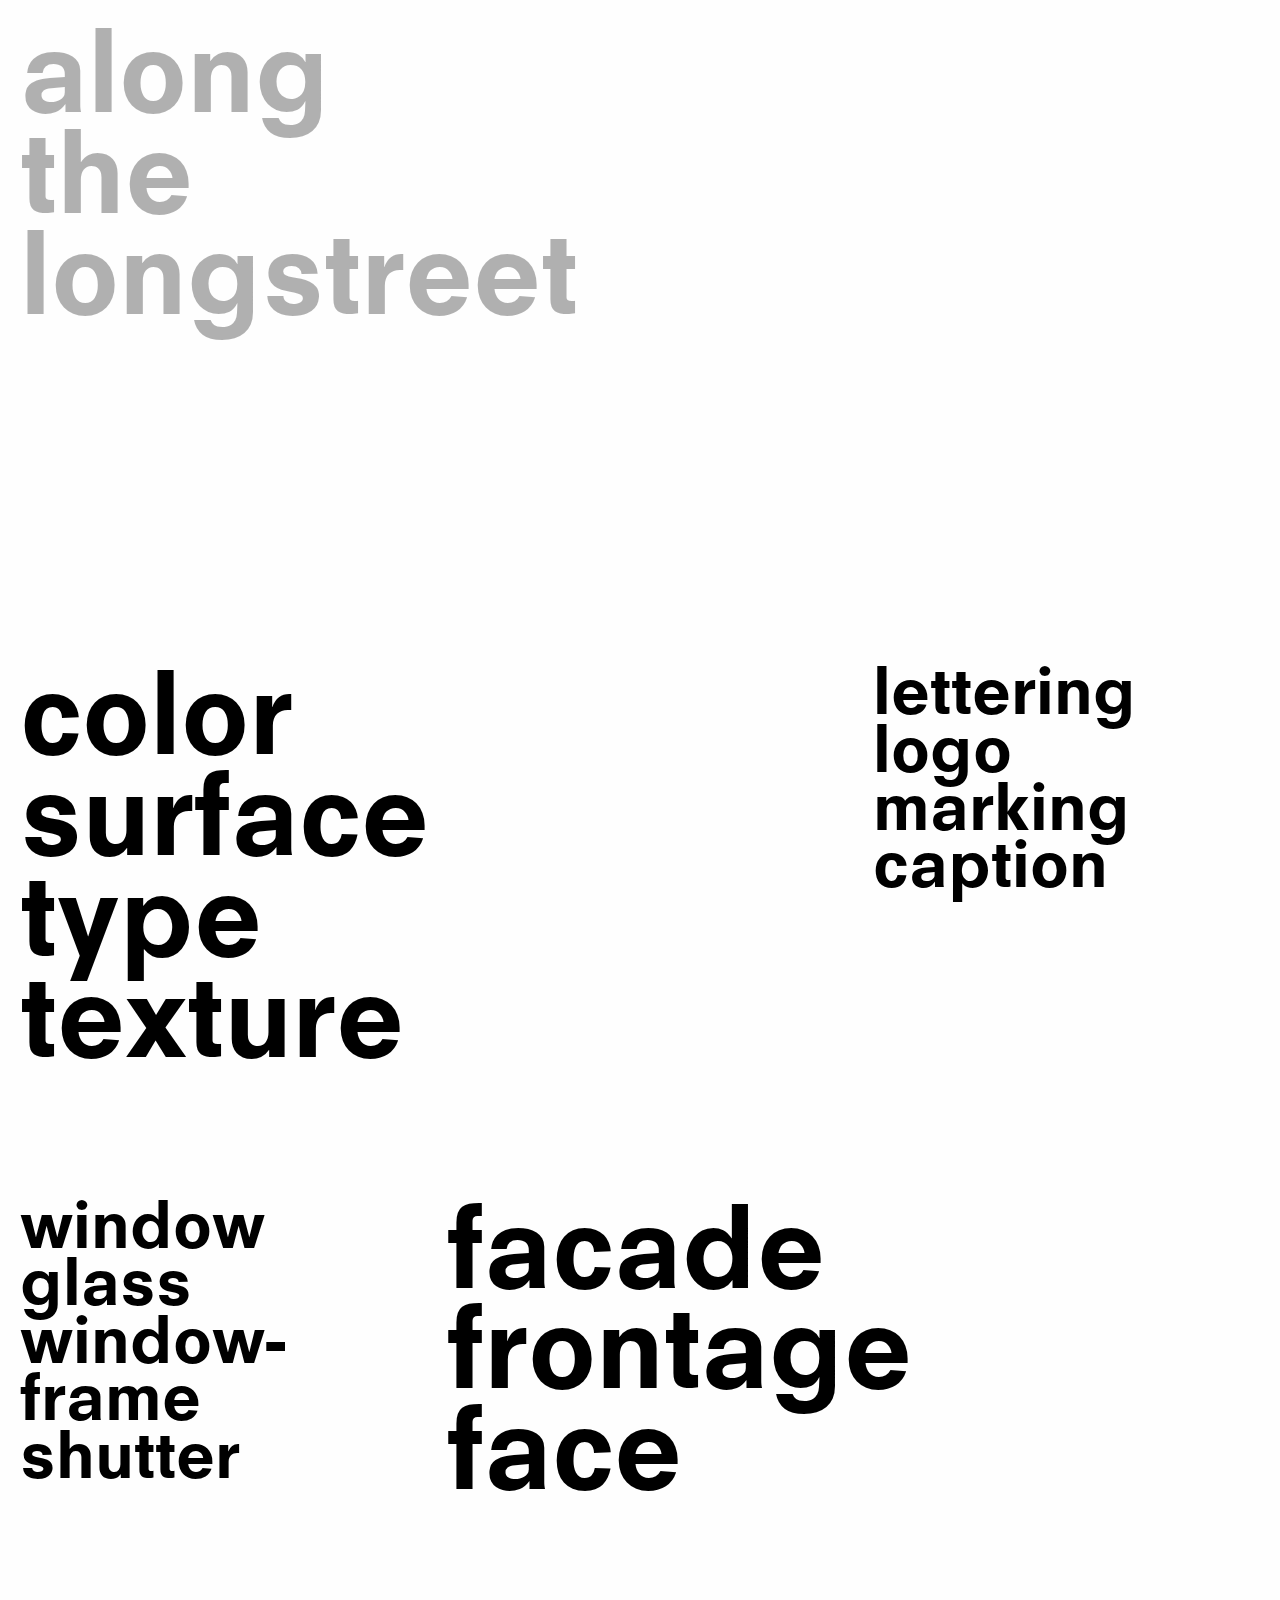
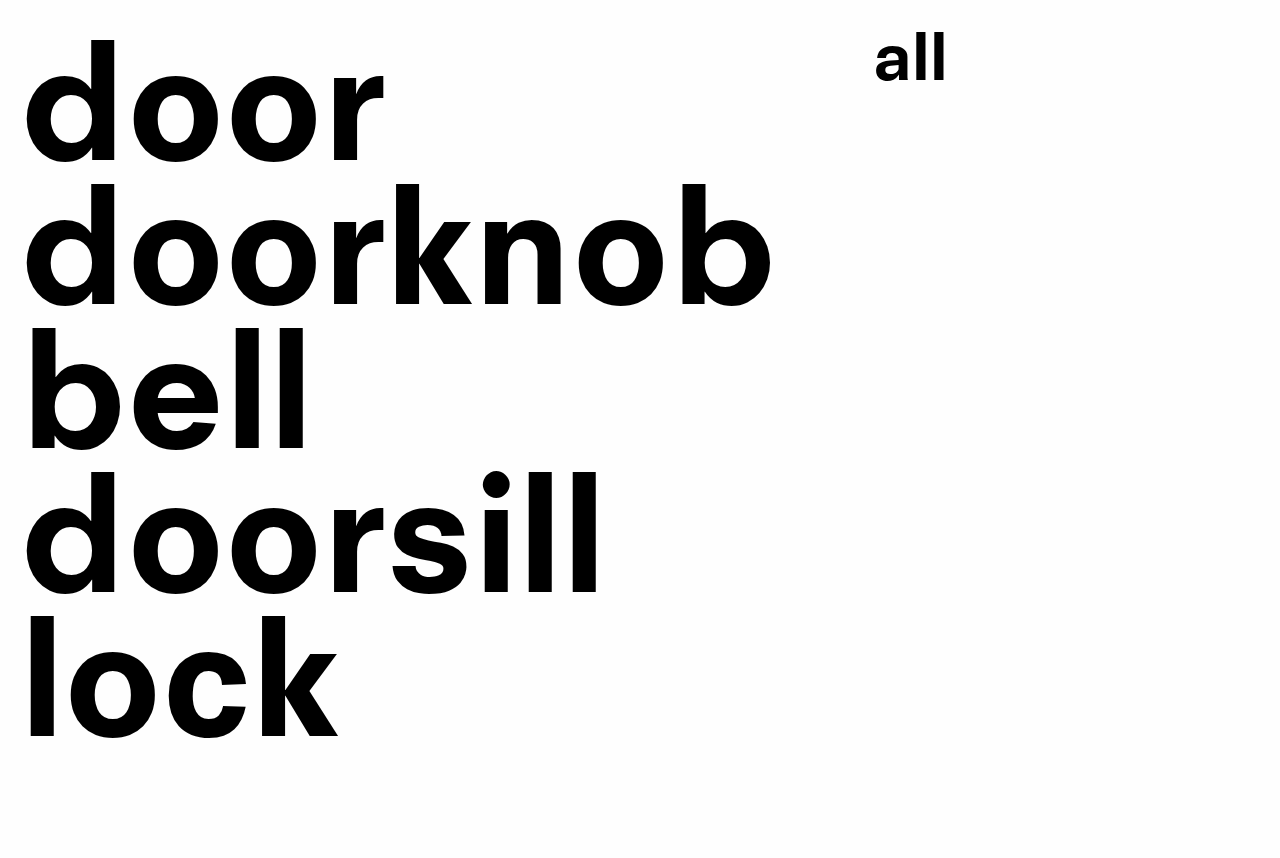
==== index.html @ 3b71e945 "responsive" ====
<!doctype html>
<html class="no-js" lang="de" dir="ltr">
<head>
  <meta charset="utf-8">
  <meta http-equiv="x-ua-compatible" content="ie=edge">
  <meta name="viewport" content="width=device-width, initial-scale=1.0">
  <title>along the longstreet</title>

  <link rel="stylesheet" href="assets/css/foundation.css">
  <link rel="stylesheet" href="assets/css/app.css">

</head>
<body>



<div class="grid-x home">

  <div class="cell small-9">
    <h1><a href="index.html">along <br> the <br> longstreet</a></h1>
  </div>

</div>



  <div class="grid-x">

    <div id="background-1" class="cell small-8">
      <h2><a href="color.html">color<br>surface<br>type<br>texture</a></h2>
    </div>

    <div id="background-2" class="cell small-4">
      <h3><a href="lettering.html">lettering<br>logo<br>marking<br>caption</a></h3>
    </div>


  </div>



  <div class="grid-x">

      <div id="background-3" class="cell small-4">
        <h3><a href="facade.html">window<br>glass<br>window-frame<br>shutter</a></h3>
      </div>

      <div id="background-4" class="cell small-8">
        <h2><a href="windows.html">facade<br>frontage<br>face</a></h2>
      </div>

  </div>



  <div class="grid-x">

        <div id="background-5" class="cell small-8">
          <h4><a href="doors.html">door<br>doorknob<br>bell<br>doorsill<br>lock</a></h4>
        </div>

        <div id="background-6" class="cell small-4">
          <h3><a href="all.html">all</a></h3>
        </div>

  </div>





<script src="assets/js/vendor/jquery.js"></script>
<script src="assets/js/vendor/what-input.js"></script>
<script src="assets/js/vendor/foundation.js"></script>
<script src="assets/js/jquery.onscreen.js"></script>
<script src="assets/js/app.js"></script>



</body>
</html>
---- assets/css/app.css ----
@import url("http://fast.fonts.net/t/1.css?apiType=css&projectid=92c0d567-133b-4888-abe5-f820797ebebb");
  @font-face{
    font-family:"NeuzeitSLTW01-BookHeavy";
    src:url("Fonts/74c31844-4217-4fe8-82f7-88a5075de2e8.eot?#iefix");
    src:url("Fonts/74c31844-4217-4fe8-82f7-88a5075de2e8.eot?#iefix") format("eot"),url("Fonts/3da0a3e3-3dff-405c-a0b2-0b0050b21771.woff2") format("woff2"),url("Fonts/a1476bae-b118-4e9d-b711-c84091d9bc16.woff") format("woff"),url("Fonts/096111d9-3ba2-4828-ae9a-29fb4e03c0b1.ttf") format("truetype"),url("Fonts/74a8e701-bffc-464e-a60b-63169debd492.svg#74a8e701-bffc-464e-a60b-63169debd492") format("svg");
  }


h1 {
  font-size: 7rem;
  margin: 0;
  line-height: 90%;
  padding: 20px;
  margin-bottom: 300px;
  font-family:"NeuzeitSLTW01-BookHeavy";
  font-weight:normal;
}


h2 {
  font-size: 7rem;
  margin: 0;
  line-height: 90%;
  padding: 20px;
  margin-bottom: 90px;
  font-family:"NeuzeitSLTW01-BookHeavy";
  font-weight:normal;
}


h3 {
  font-size: 4rem;
  margin: 0;
  line-height: 90%;
  padding: 20px;
  margin-bottom: 90px;
  font-family:"NeuzeitSLTW01-BookHeavy";
  font-weight:normal;
}

h4 {
  font-size: 10rem;
  margin: 0;
  line-height: 90%;
  padding: 20px;
  margin-bottom: 90px;
  font-family:"NeuzeitSLTW01-BookHeavy";
  font-weight:normal;
}

h5 {
  font-size: 2.5rem;
  margin: 0;
  line-height: 90%;
  padding: 20px;
  margin-bottom: 90px;
  font-family:"NeuzeitSLTW01-BookHeavy";
  font-weight:normal;
}


#background-1:hover{
  background-image:  url("../img/home/IMG_1922.jpg");
  background-size: cover;
  background-position: center;
}
#background-1:hover h2{
  opacity:0;
}


#background-2:hover{
  background-image:  url("../img/home/IMG_2005.jpg");
  background-size: cover;
  background-position: center;
}
#background-2:hover h3{
  opacity:0;
}


#background-3:hover{
  background-image:  url("../img/home/IMG_1712.jpg");
  background-size: cover;
  background-position: center;
}
#background-3:hover h3{
  opacity:0;
}


#background-4:hover{
  background-image:  url("../img/home/IMG_1968.jpg");
  background-size: cover;
  background-position: center;
}
#background-4:hover h2{
  opacity:0;
}


#background-5:hover{
  background-image:  url("../img/home/IMG_1859.jpg");
  background-size: cover;
  background-position: center;
}
#background-5:hover h4{
  opacity:0;
}


#background-6:hover{
  background-image:  url("../img/facade/IMG_1818.jpg");
  background-size: cover;
  background-position: center;
}
#background-6:hover h3{
  opacity:0;
}




.raster img {
  border: 1px solid white;
}

.raster img{
    opacity:0;
    -webkit-transition: all 1s linear;
    transition: all 1s linear;
}

.raster img.onScreen{
    opacity:1;
}

.raster img:hover{
  color: black;
  opacity: 0.3;
  transition: 1s;
}




.home:hover{
  color: black;
  opacity: 0.3;
  transition: 1s;
}


.cell-small-2:hover {
  color: black;
  opacity: 0.3;
  transition: 1s;
}

a {
  color: black;
  text-decoration: none;
  font-family:"NeuzeitSLTW01-BookHeavy";
  font-weight:normal;
}








@media (max-width: 1000px) {
  html {font-size: 12px;}
  h1 {font-size:14px;}
  h2 {font-size:22px}
  h3 {font-size:22px}
  h4 {font-size:22px}
  #background-1 {width:100%}
  #background-2 {width:100%}
  #background-3 {width:100%}
  #background-4 {width:100%}
  #background-5 {width:100%}
  #background-6 {width:100%}
  }

@media (max-width:600px) {
  html {font-size: 7px;}
  }
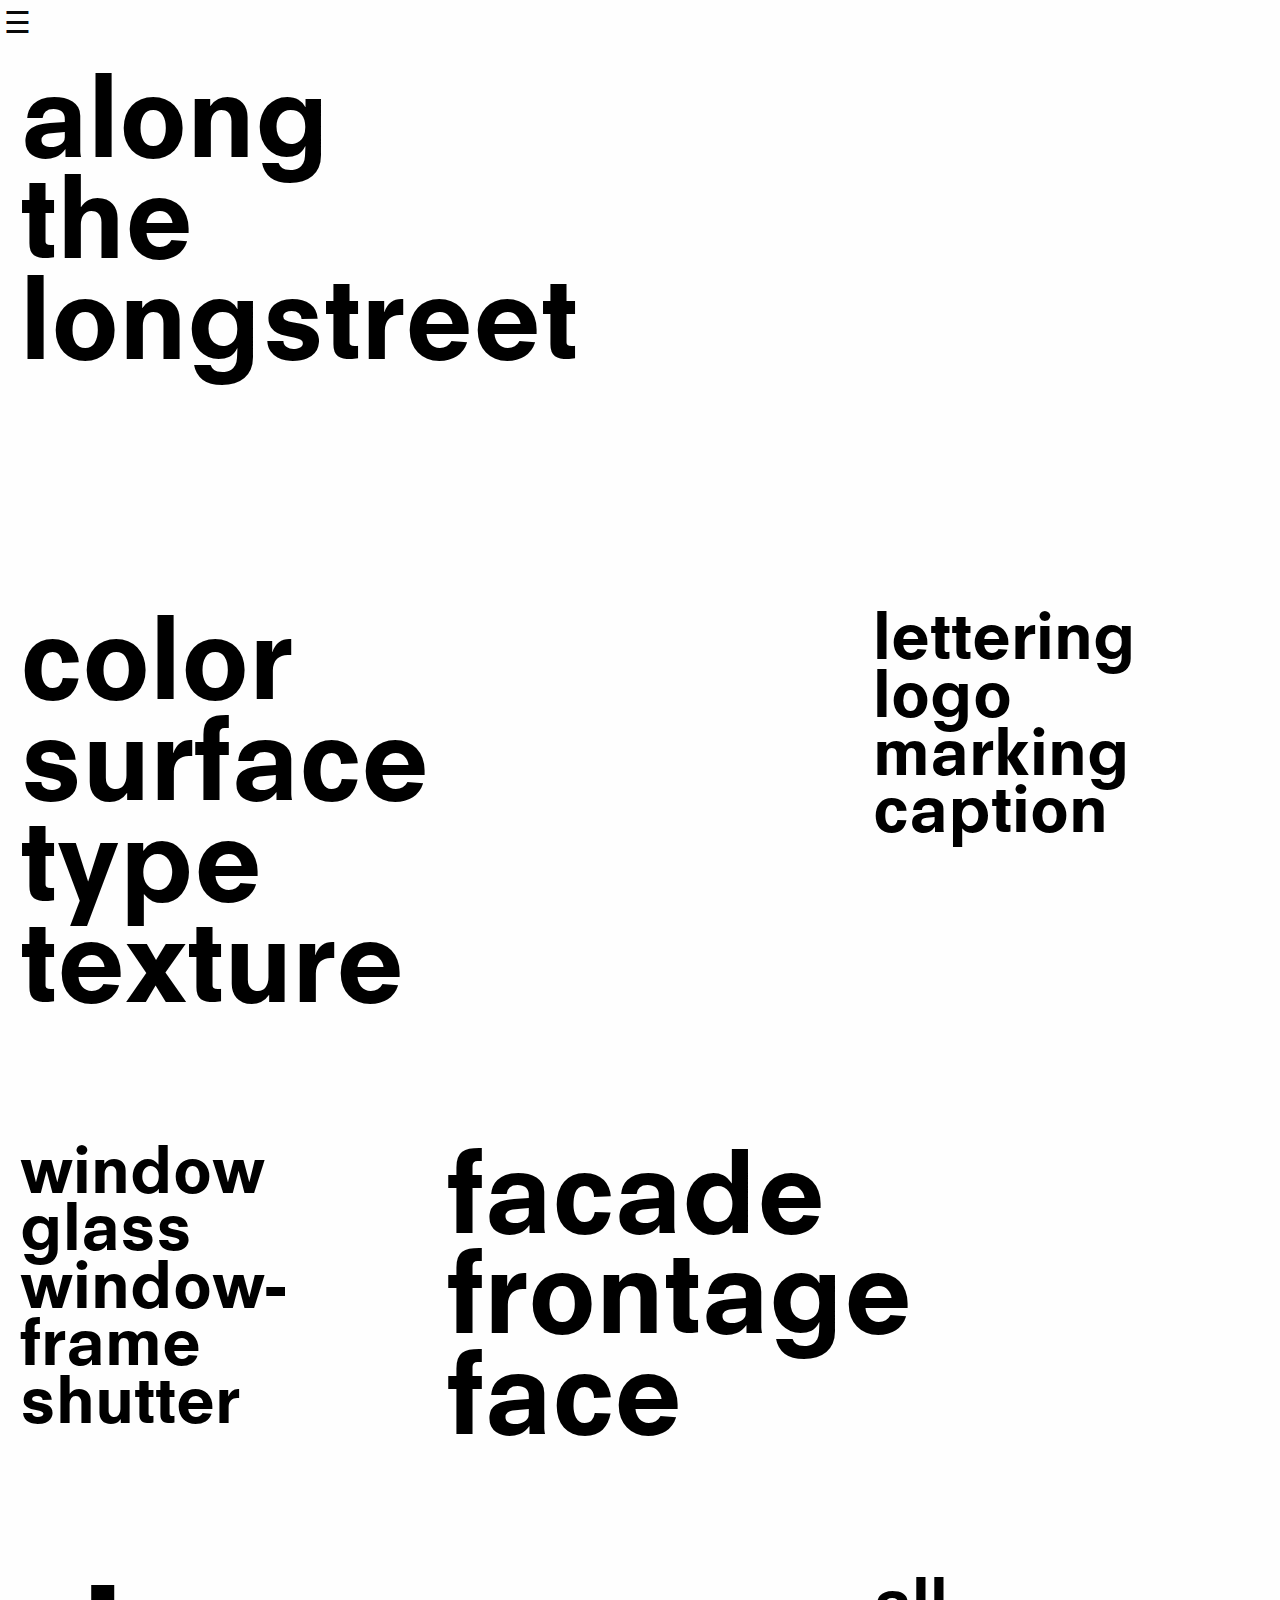
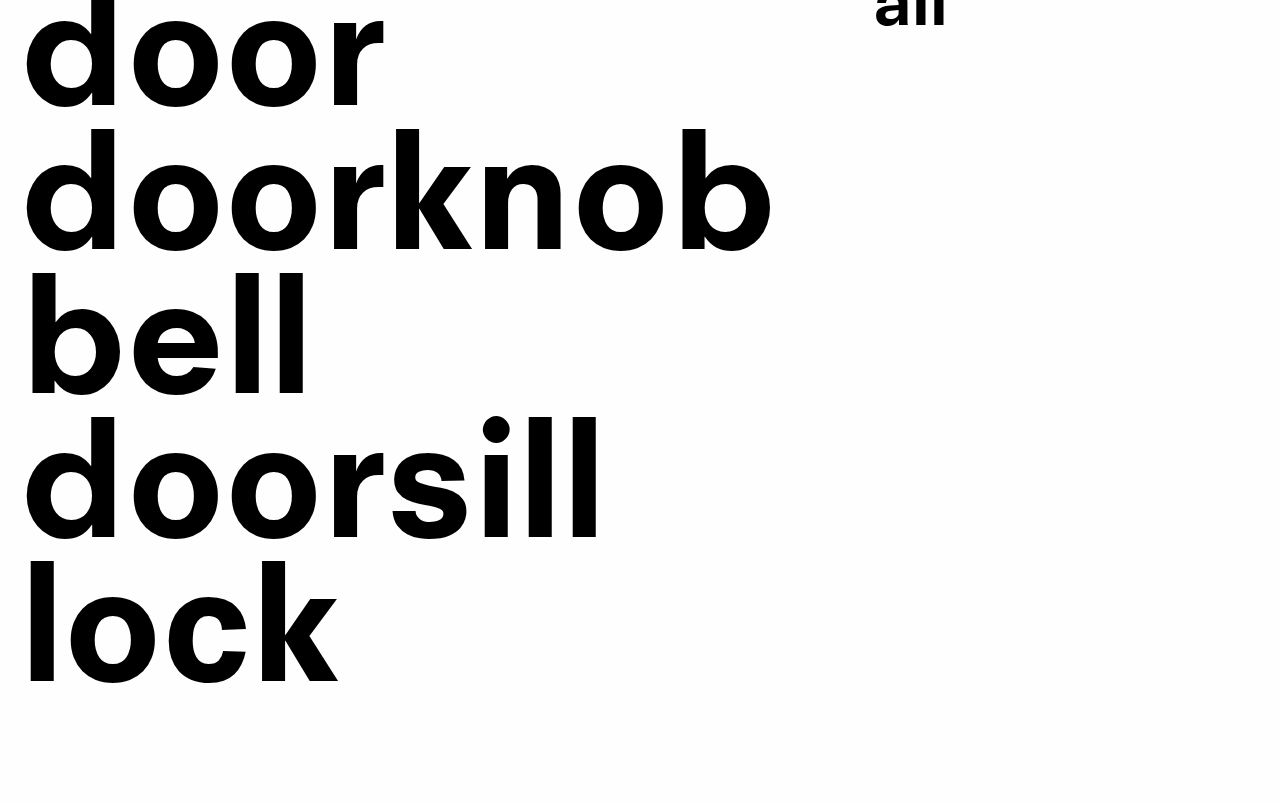
==== commit 1ed81e81: "burger menu" ====
--- a/index.html
+++ b/index.html
@@ -3,21 +3,56 @@
 <head>
   <meta charset="utf-8">
   <meta http-equiv="x-ua-compatible" content="ie=edge">
-  <meta name="viewport" content="width=device-width, initial-scale=1.0">
+  <meta name="viewport" content="width=device-width, initial-scale=1">
   <title>along the longstreet</title>
 
   <link rel="stylesheet" href="assets/css/foundation.css">
   <link rel="stylesheet" href="assets/css/app.css">
+  <link href="dist/hamburgers.css" rel="stylesheet">
+
+
+  <button class="hamburger hamburger--3dx" type="button">
+    <span class="hamburger-box">
+      <span class="hamburger-inner"></span>
+    </span>
+  </button>
+
+
 
 </head>
 <body>
 
 
 
+
+
+
+
+
+  <div id="myNav" class="overlay">
+    <a href="javascript:void(0)" class="closebtn" onclick="closeNav()">&times;</a>
+    <div class="overlay-content">
+      <a href="color.html">color</a>
+      <a href="lettering.html">lettering</a>
+      <a href="windows.html">windows</a>
+      <a href="doors.html">doors</a>
+      <a href="facade.html">facade</a>
+      <a href="all.html">all</a>
+    </div>
+  </div>
+
+  <span style="font-size:30px;cursor:pointer" onclick="openNav()">&#9776;</span>
+
+
+
+
+
+
+
 <div class="grid-x home">
 
   <div class="cell small-9">
-    <h1><a href="index.html">along <br> the <br> longstreet</a></h1>
+    <h1 class="logo"><a href="index.html">along <br> the <br> longstreet</a></h1>
   </div>
 
 </div>
@@ -33,7 +68,6 @@
     <div id="background-2" class="cell small-4">
       <h3><a href="lettering.html">lettering<br>logo<br>marking<br>caption</a></h3>
     </div>
-
 
   </div>
 
@@ -68,6 +102,15 @@
 
 
 
+  <script>
+  function openNav() {
+      document.getElementById("myNav").style.width = "100%";
+  }
+
+  function closeNav() {
+      document.getElementById("myNav").style.width = "0%";
+  }
+  </script>
 
 <script src="assets/js/vendor/jquery.js"></script>
 <script src="assets/js/vendor/what-input.js"></script>
--- a/assets/css/app.css
+++ b/assets/css/app.css
@@ -12,7 +12,7 @@
   margin: 0;
   line-height: 90%;
   padding: 20px;
-  margin-bottom: 300px;
+  margin-bottom: 200px;
   font-family:"NeuzeitSLTW01-BookHeavy";
   font-weight:normal;
 }
@@ -145,7 +145,7 @@
 
 
 
-.home:hover{
+.logo:hover{
   color: black;
   opacity: 0.3;
   transition: 1s;
@@ -172,12 +172,90 @@
 
 
 
-@media (max-width: 1000px) {
-  html {font-size: 12px;}
-  h1 {font-size:14px;}
-  h2 {font-size:22px}
-  h3 {font-size:22px}
-  h4 {font-size:22px}
+
+
+
+
+.overlay {
+    height: 100%;
+    width: 0;
+    position: fixed;
+    z-index: 1;
+    top: 0;
+    left: 0;
+    background-color: rgb(0,0,0);
+    background-color: rgba(0,0,0, 0.9);
+    overflow-x: hidden;
+    transition: 0.5s;
+}
+
+.overlay-content {
+    position: relative;
+    top: 25%;
+    width: 100%;
+    text-align: center;
+    margin-top: 30px;
+}
+
+.overlay a {
+    padding: 8px;
+    text-decoration: none;
+    font-size: 50px;
+    color: #818181;
+    display: block;
+    transition: 0.3s;
+}
+
+.overlay a:hover, .overlay a:focus {
+    color: #f1f1f1;
+}
+
+.overlay .closebtn {
+    position: absolute;
+    top: 20px;
+    right: 45px;
+    font-size: 60px;
+}
+
+@media screen and (max-height: 450px) {
+  .overlay a {font-size: 20px}
+  .overlay .closebtn {
+    font-size: 40px;
+    top: 15px;
+    right: 35px;
+  }
+}
+
+
+
+
+
+
+
+
+
+
+
+
+
+
+
+
+
+
+
+
+
+@media (max-width: 1024px) {
+  html {font-size: 10px;}
+  }
+
+@media (max-width:600px) {
+  html {font-size: 7px;}
+  h1 {font-size:25px;}
+  h2 {font-size:35px}
+  h3 {font-size:35px}
+  h4 {font-size:35px}
   #background-1 {width:100%}
   #background-2 {width:100%}
   #background-3 {width:100%}
@@ -185,7 +263,3 @@
   #background-5 {width:100%}
   #background-6 {width:100%}
   }
-
-@media (max-width:600px) {
-  html {font-size: 7px;}
-  }
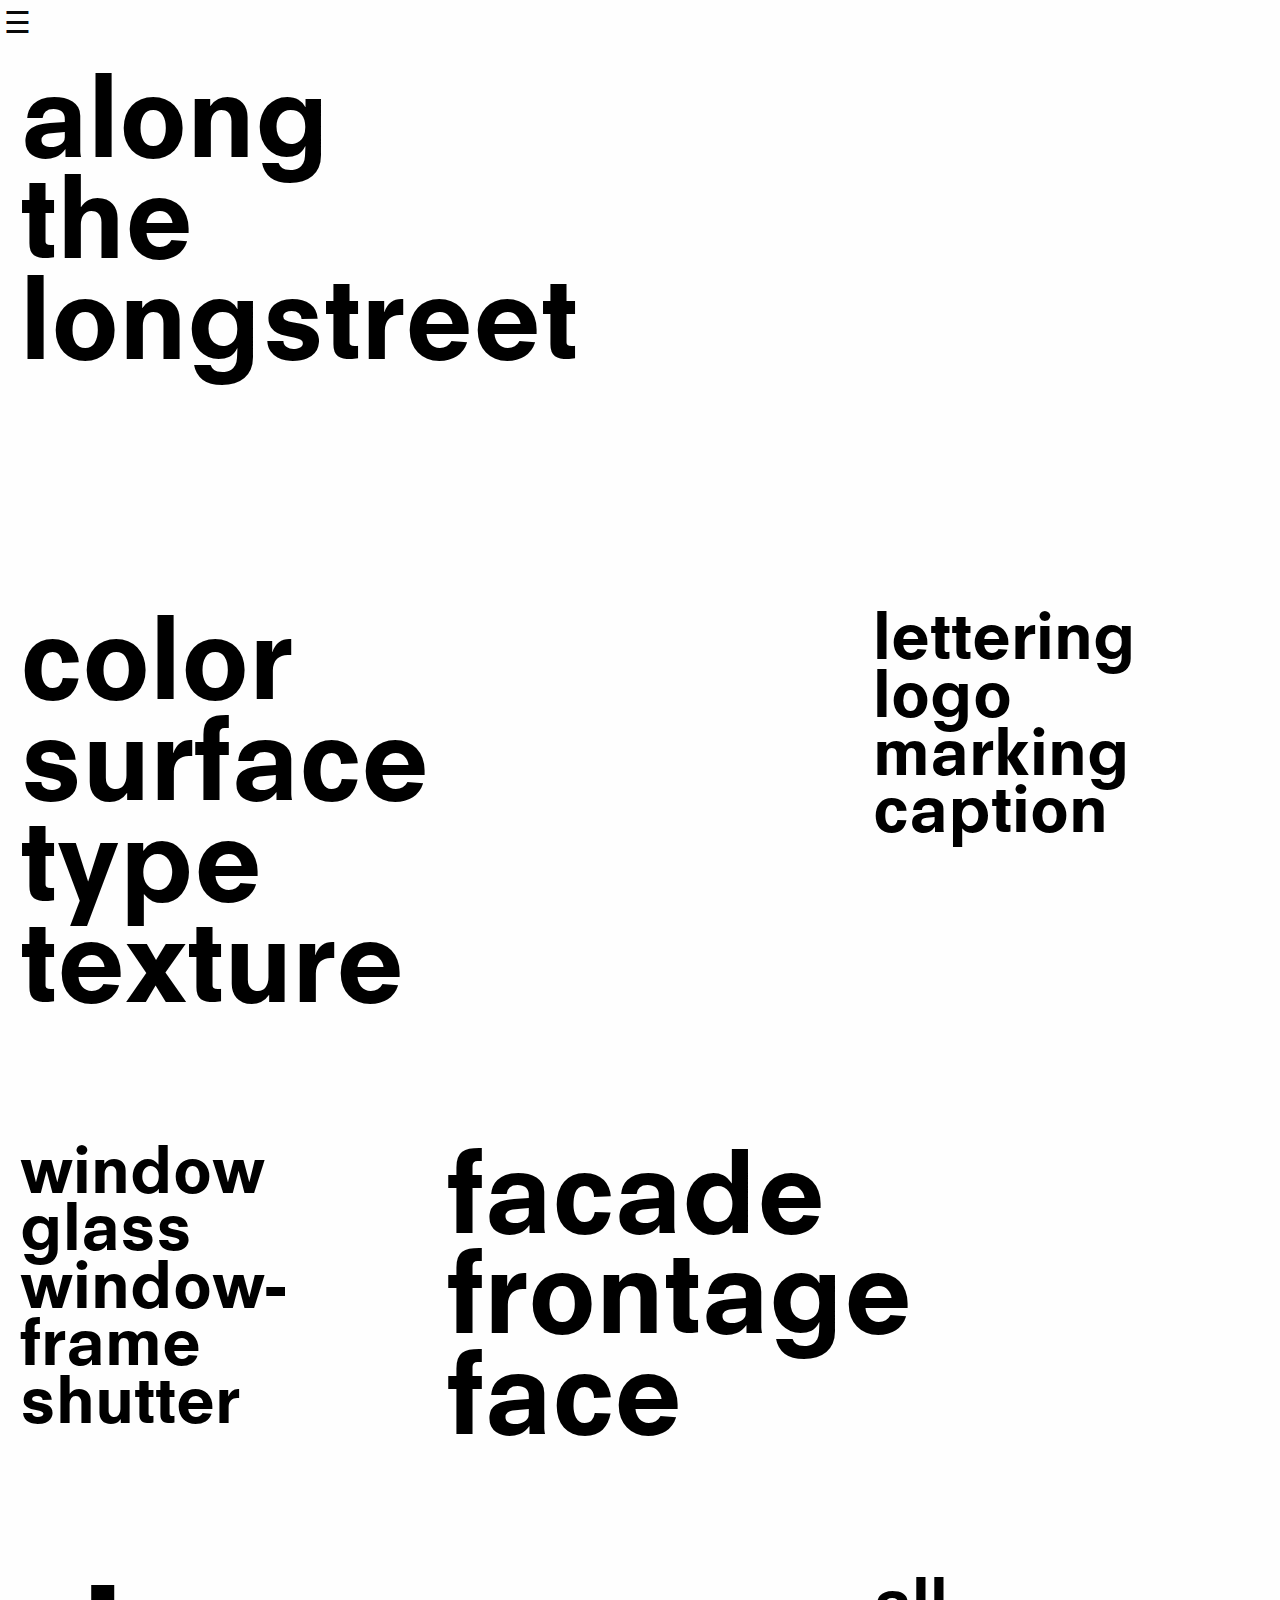
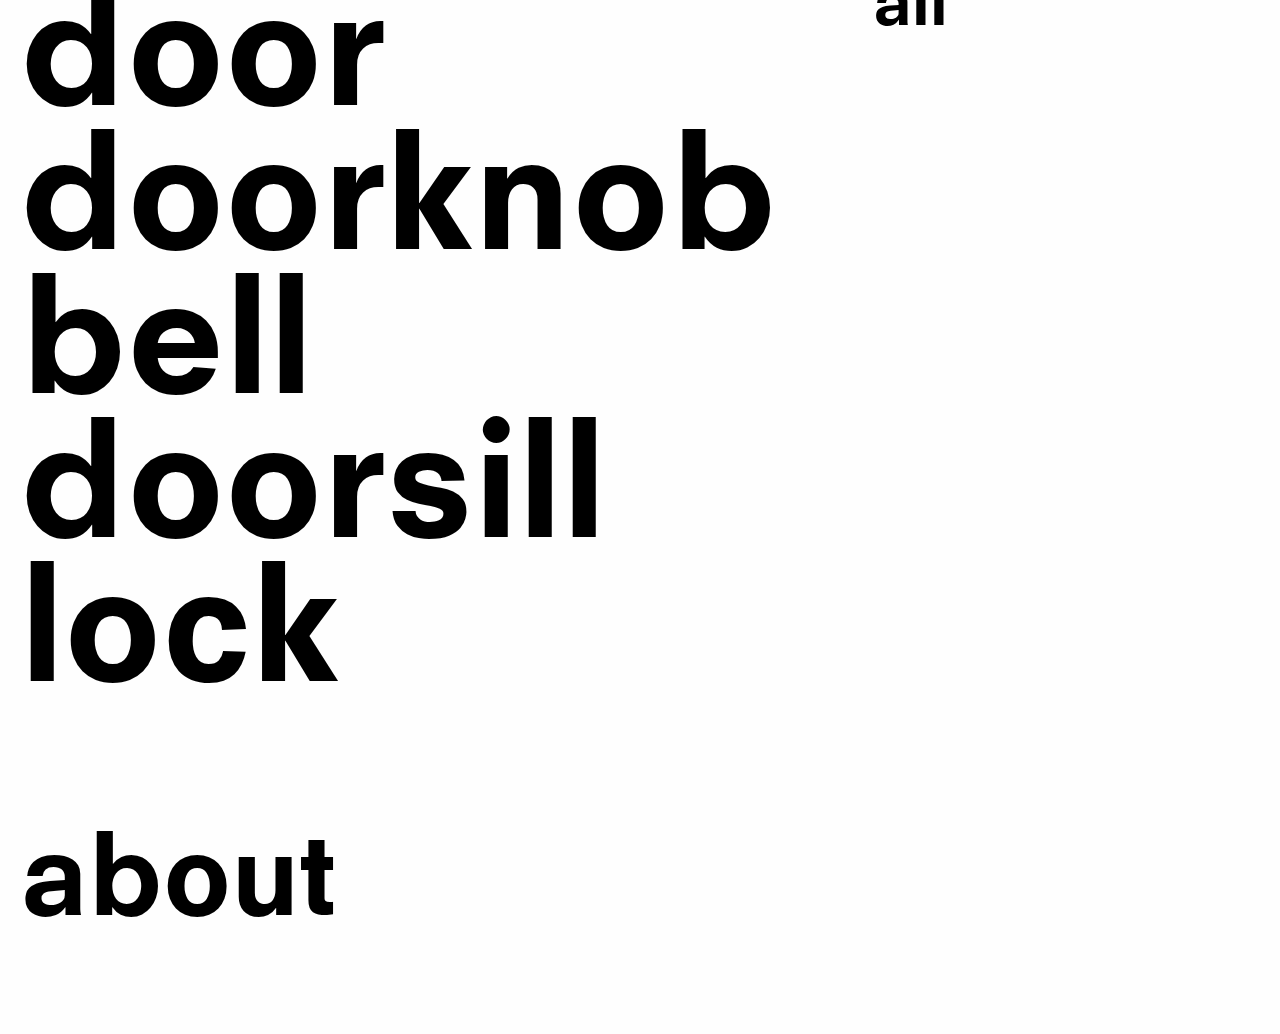
==== commit 0f703356: "burger optimierung" ====
--- a/index.html
+++ b/index.html
@@ -100,6 +100,17 @@
   </div>
 
 
+  <div class="grid-x">
+
+        <div id="background-5" class="cell small-12">
+          <h2><a href="doors.html">about</h2>
+        </div>
+
+  </div>
+
+
+
+
 
 
   <script>
--- a/assets/css/app.css
+++ b/assets/css/app.css
@@ -152,7 +152,7 @@
 }
 
 
-.cell-small-2:hover {
+.navi:hover {
   color: black;
   opacity: 0.3;
   transition: 1s;
@@ -191,23 +191,24 @@
 
 .overlay-content {
     position: relative;
-    top: 25%;
+    top: 15%;
     width: 100%;
-    text-align: center;
+    text-align: left;
     margin-top: 30px;
+    margin-left: 30px;
 }
 
 .overlay a {
     padding: 8px;
     text-decoration: none;
     font-size: 50px;
-    color: #818181;
+    color: #ffffff;
     display: block;
     transition: 0.3s;
 }
 
 .overlay a:hover, .overlay a:focus {
-    color: #f1f1f1;
+    color: #818181;
 }
 
 .overlay .closebtn {
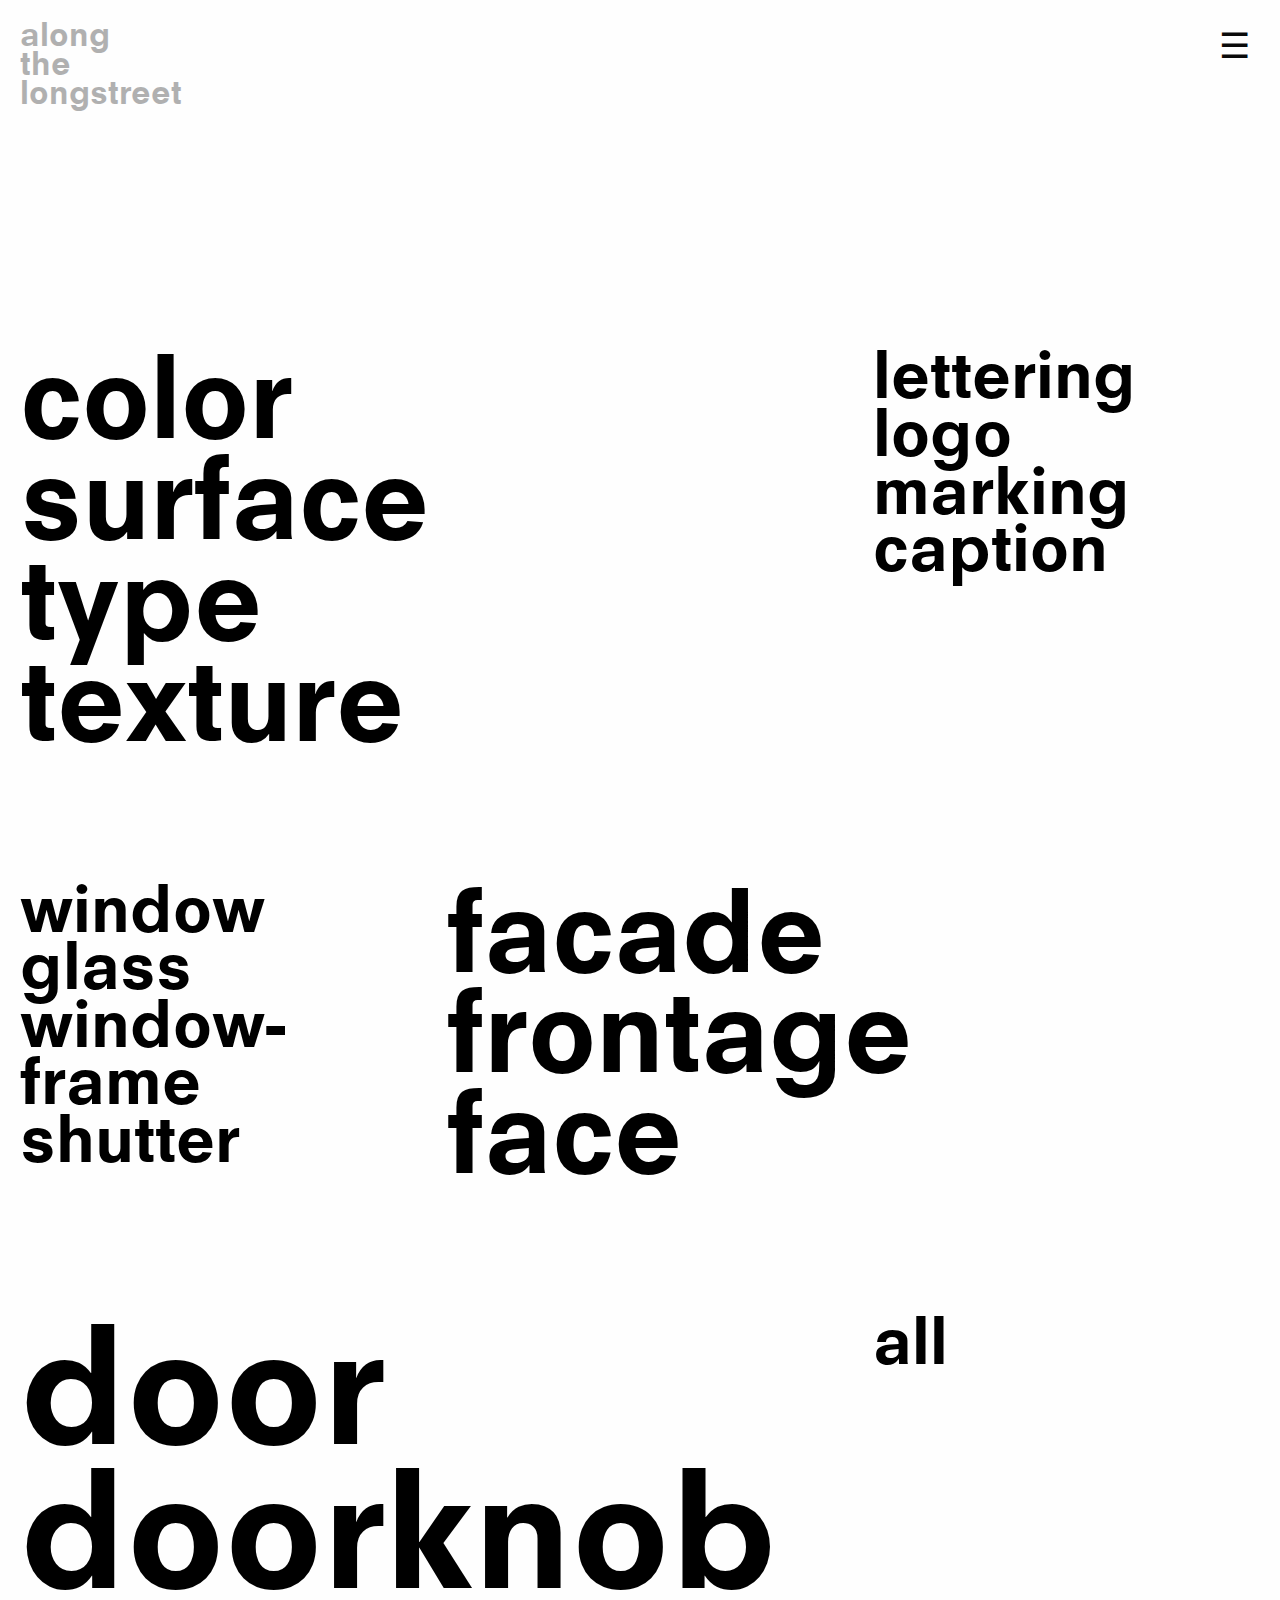
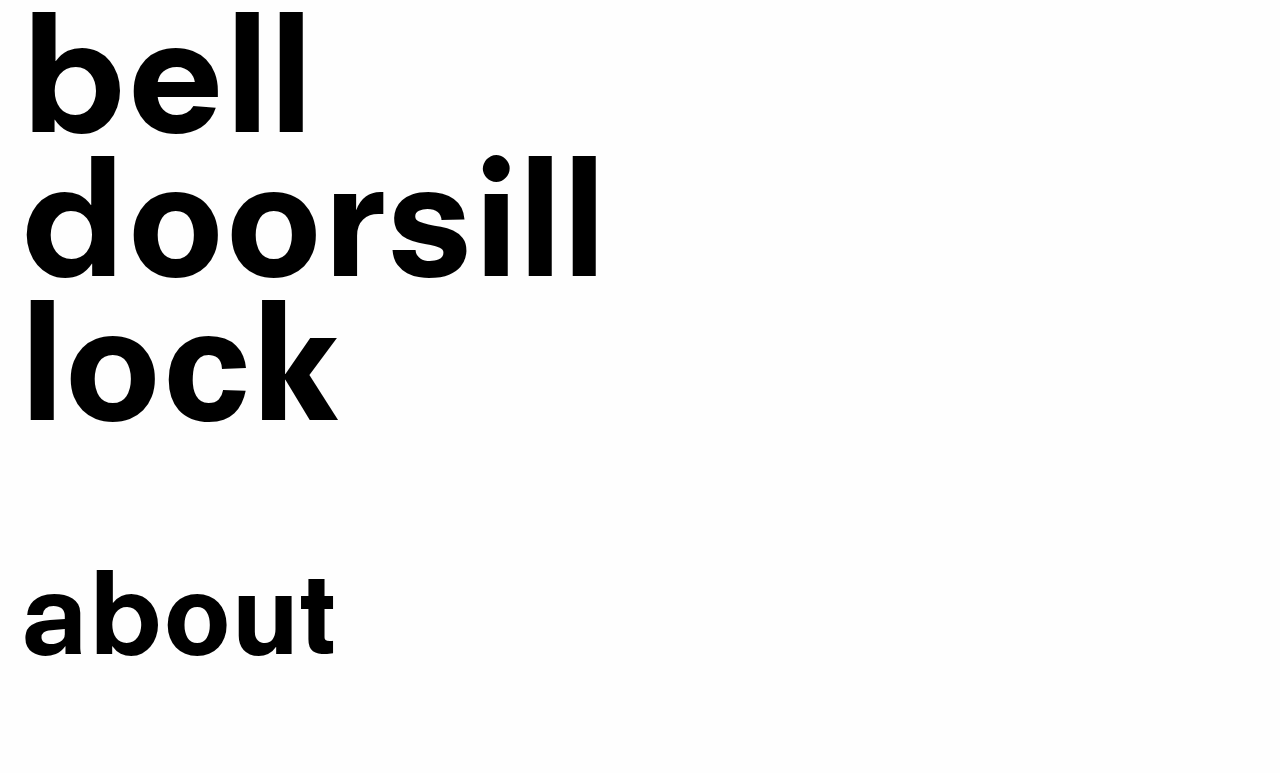
==== commit 3f04f6c5: "burger optimiert" ====
--- a/index.html
+++ b/index.html
@@ -10,39 +10,27 @@
   <link rel="stylesheet" href="assets/css/app.css">
   <link href="dist/hamburgers.css" rel="stylesheet">
 
-
-  <button class="hamburger hamburger--3dx" type="button">
-    <span class="hamburger-box">
-      <span class="hamburger-inner"></span>
-    </span>
-  </button>
-
-
-
 </head>
 <body>
 
 
 
+  <!--BURGER MENU -->
+    <div id="myNav" class="overlay">
+      <a href="javascript:void(0)" class="closebtn" onclick="closeNav()">&times;</a>
+      <div class="overlay-content">
+        <a href="all.html">all</a>
+        <a href="facade.html">facade</a>
+        <a href="color.html">color</a>
+        <a href="lettering.html">lettering</a>
+        <a href="doors.html">doors</a>
+        <a href="windows.html">windows</a>
+        <a href="about.html">about</a>
+      </div>
+    </div>
 
-
-
-
-
-  <div id="myNav" class="overlay">
-    <a href="javascript:void(0)" class="closebtn" onclick="closeNav()">&times;</a>
-    <div class="overlay-content">
-      <a href="color.html">color</a>
-      <a href="lettering.html">lettering</a>
-      <a href="windows.html">windows</a>
-      <a href="doors.html">doors</a>
-      <a href="facade.html">facade</a>
-      <a href="all.html">all</a>
-    </div>
-  </div>
-
-  <span style="font-size:30px;cursor:pointer" onclick="openNav()">&#9776;</span>
-
+  <span class="burger-menu" onclick="openNav()">&#9776;</span>
+  <!--BURGER MENU -->
 
 
 
@@ -102,15 +90,15 @@
 
   <div class="grid-x">
 
-        <div id="background-5" class="cell small-12">
-          <h2><a href="doors.html">about</h2>
+        <div id="background-7" class="cell small-12">
+          <h2><a href="about.html">about</h2>
         </div>
 
   </div>
 
 
 
-
+<button onclick="topFunction()" id="myBtn" title="Go to top">Top</button>
 
 
   <script>
--- a/assets/css/app.css
+++ b/assets/css/app.css
@@ -1,4 +1,4 @@
-
+/* ------- FONTS --------- */
 @import url("http://fast.fonts.net/t/1.css?apiType=css&projectid=92c0d567-133b-4888-abe5-f820797ebebb");
   @font-face{
     font-family:"NeuzeitSLTW01-BookHeavy";
@@ -8,7 +8,7 @@
 
 
 h1 {
-  font-size: 7rem;
+  font-size: 2rem;
   margin: 0;
   line-height: 90%;
   padding: 20px;
@@ -59,7 +59,45 @@
   font-weight:normal;
 }
 
-
+h6 {
+  font-size: 2.5rem;
+  margin: 0;
+  line-height: 120%;
+  padding: 20px;
+  margin-bottom: 90px;
+  font-family:"NeuzeitSLTW01-BookHeavy";
+  font-weight:normal;
+}
+
+ h7 {
+  font-size: 2rem;
+  margin: 0;
+  line-height: 90%;
+  padding: 20px;
+  margin-bottom: 200px;
+  font-family:"NeuzeitSLTW01-BookHeavy";
+  font-weight:normal;
+}
+
+a {
+  color: black;
+  text-decoration: none;
+  font-family:"NeuzeitSLTW01-BookHeavy";
+  font-weight:normal;
+}
+
+.underline {
+  padding-bottom: 2px;
+  border-bottom: 4px solid black;
+}
+/* ------- FONTS --------- */
+
+
+
+
+
+
+/* ------- Home Startseite Bild-Hover --------- */
 #background-1:hover{
   background-image:  url("../img/home/IMG_1922.jpg");
   background-size: cover;
@@ -111,7 +149,7 @@
 
 
 #background-6:hover{
-  background-image:  url("../img/facade/IMG_1818.jpg");
+  background-image:  url("../img/home/IMG_1571_be.jpg");
   background-size: cover;
   background-position: center;
 }
@@ -120,8 +158,26 @@
 }
 
 
-
-
+#background-7:hover{
+  background-image:  url("../img/home/TieuKhe_Mayer.jpg");
+  background-size: cover;
+  background-position: center;
+  height:700px;
+}
+#background-7:hover h3{
+  opacity:0;
+}
+
+/* ------- Home Startseite Bild-Hover --------- */
+
+
+
+
+
+
+
+
+/* ------- Rasterlinien, JQuery-Effekt Bilder-Galerie --------- */
 .raster img {
   border: 1px solid white;
 }
@@ -135,45 +191,81 @@
 .raster img.onScreen{
     opacity:1;
 }
-
-.raster img:hover{
+/* ------- Rasterlinien, JQuery-Effekt Bilder-Galerie --------- */
+
+
+
+
+
+
+/* ------- Hover Effekte --------- */
+.logo:hover{
   color: black;
   opacity: 0.3;
   transition: 1s;
 }
 
-
-
-
-.logo:hover{
+.navi:hover {
   color: black;
   opacity: 0.3;
   transition: 1s;
 }
 
-
-.navi:hover {
+.raster img:hover{
   color: black;
   opacity: 0.3;
   transition: 1s;
 }
 
-a {
-  color: black;
-  text-decoration: none;
-  font-family:"NeuzeitSLTW01-BookHeavy";
-  font-weight:normal;
-}
-
-
-
-
-
-
-
-
-
-
+.burger-menu:hover{
+  color: black;
+  opacity: 0.3;
+  transition: 1s;
+}
+/* ------- Hover Effekte --------- */
+
+
+
+
+
+
+
+/* ------- Back to top BUTTON --------- */
+#myBtn {
+    display: none; /* Hidden by default */
+    position: fixed; /* Fixed/sticky position */
+    bottom: 20px; /* Place the button at the bottom of the page */
+    right: 30px; /* Place the button 30px from the right */
+    z-index: 99; /* Make sure it does not overlap */
+    border: none; /* Remove borders */
+    outline: none; /* Remove outline */
+    background-color: black; /* Set a background color */
+    color: white; /* Text color */
+    cursor: pointer; /* Add a mouse pointer on hover */
+    padding: 15px; /* Some padding */
+    border-radius: 10px; /* Rounded corners */
+}
+
+#myBtn:hover {
+    background-color: #555; /* Add a dark-grey background on hover */
+}
+/* ------- Back to top BUTTON --------- */
+
+
+
+
+
+
+/* ------- BURGER-MENU --------- */
+.burger-menu {
+  padding: 20px 30px;
+  top: 0;
+  right: 0;
+  font-size: 35px;
+  cursor: pointer;
+  position: absolute;
+  display: block;
+}
 
 
 .overlay {
@@ -194,8 +286,9 @@
     top: 15%;
     width: 100%;
     text-align: left;
+    line-height: 45px;
     margin-top: 30px;
-    margin-left: 30px;
+    margin-left: 15px;
 }
 
 .overlay a {
@@ -213,9 +306,9 @@
 
 .overlay .closebtn {
     position: absolute;
-    top: 20px;
-    right: 45px;
-    font-size: 60px;
+    top: 2px;
+    right: 22px;
+    font-size: 50px;
 }
 
 @media screen and (max-height: 450px) {
@@ -226,29 +319,29 @@
     right: 35px;
   }
 }
-
-
-
-
-
-
-
-
-
-
-
-
-
-
-
-
-
-
-
-
-
+/* ------- BURGER-MENU --------- */
+
+
+
+
+
+
+
+
+
+
+
+
+
+
+
+
+
+
+/* ------- MediaQuery Responsive --------- */
 @media (max-width: 1024px) {
   html {font-size: 10px;}
+  h1 {font-size:25px;}
   }
 
 @media (max-width:600px) {
@@ -264,3 +357,4 @@
   #background-5 {width:100%}
   #background-6 {width:100%}
   }
+/* ------- MediaQuery Responsive --------- */
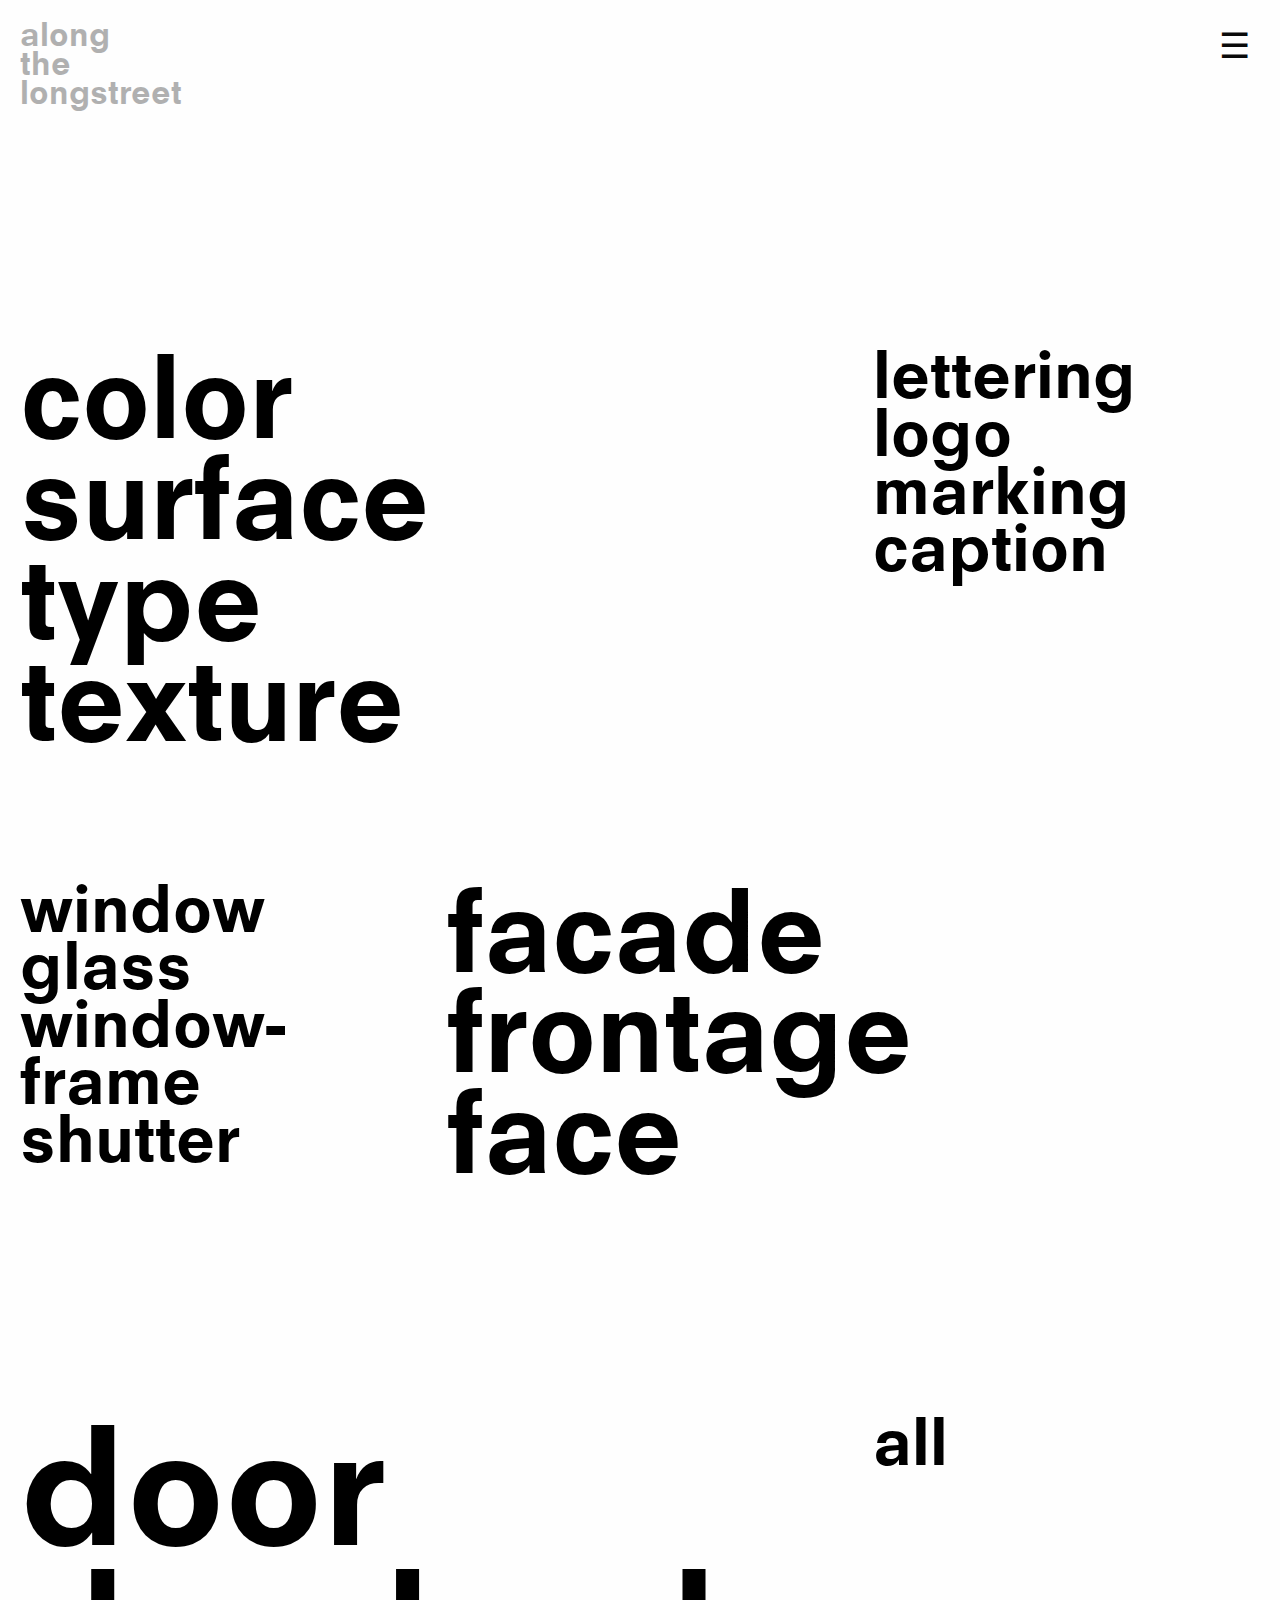
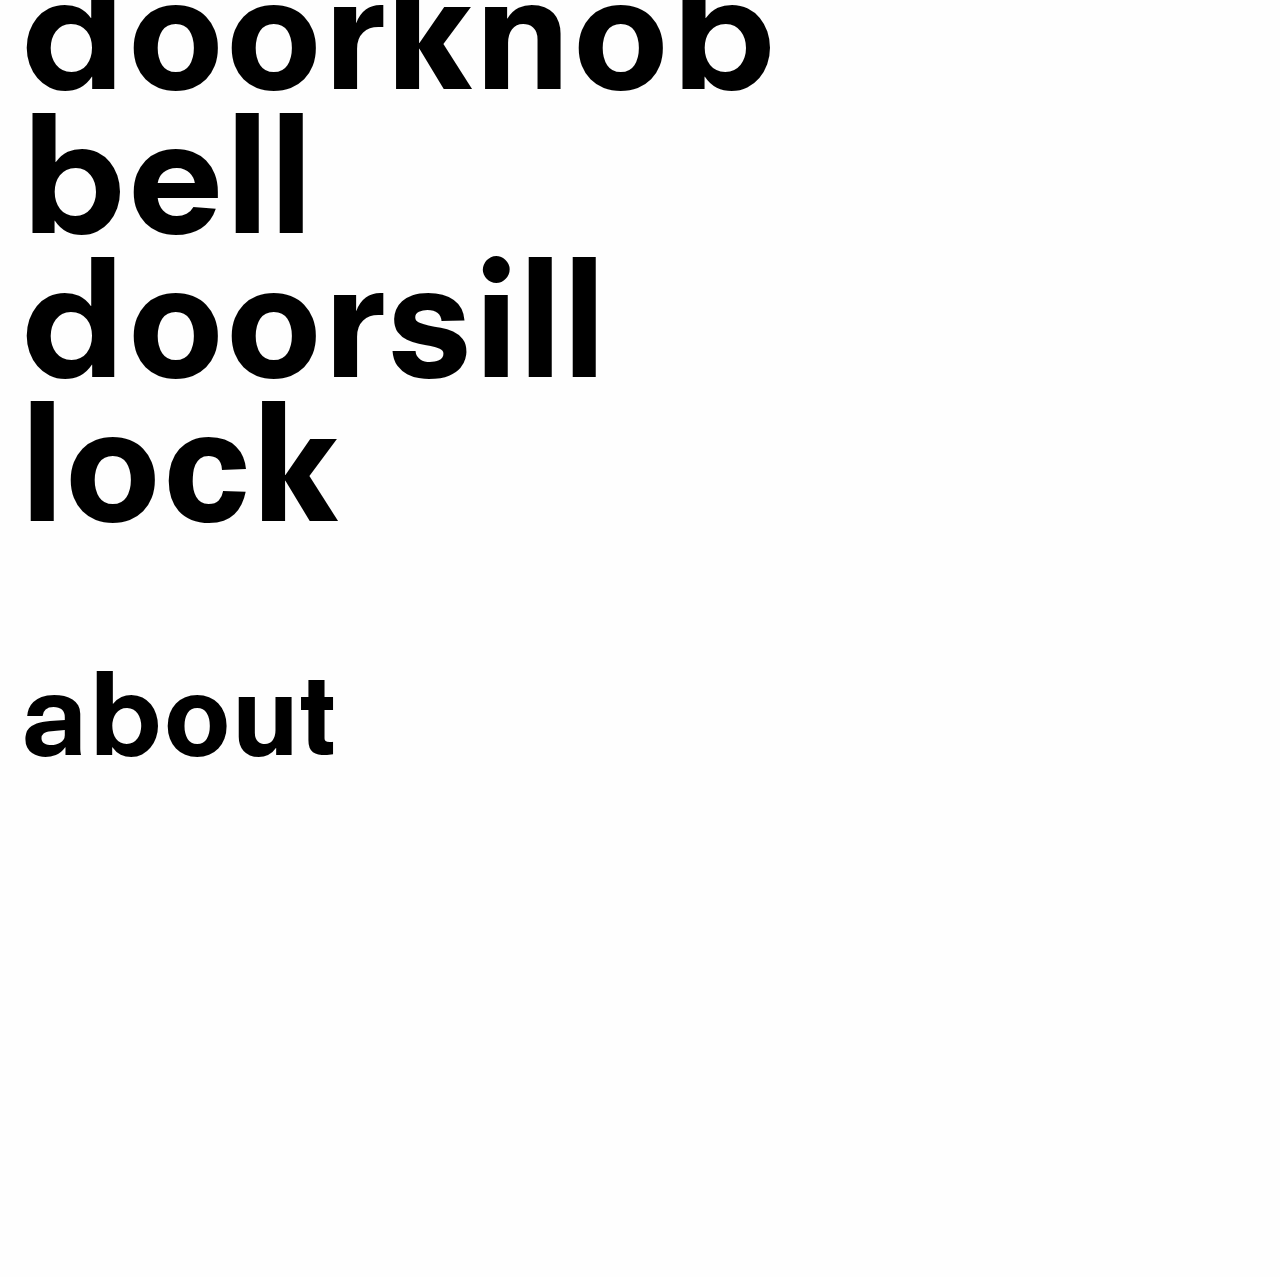
==== commit 1f87749a: "about text" ====
--- a/index.html
+++ b/index.html
@@ -68,7 +68,7 @@
       </div>
 
       <div id="background-4" class="cell small-8">
-        <h2><a href="windows.html">facade<br>frontage<br>face</a></h2>
+        <h2><a href="windows.html">facade<br>frontage<br>face<br><br></a></h2>
       </div>
 
   </div>
@@ -91,7 +91,7 @@
   <div class="grid-x">
 
         <div id="background-7" class="cell small-12">
-          <h2><a href="about.html">about</h2>
+          <h2><a href="about.html">about<br><br><br><br><br></h2>
         </div>
 
   </div>
--- a/assets/css/app.css
+++ b/assets/css/app.css
@@ -162,7 +162,6 @@
   background-image:  url("../img/home/TieuKhe_Mayer.jpg");
   background-size: cover;
   background-position: center;
-  height:700px;
 }
 #background-7:hover h3{
   opacity:0;
@@ -206,12 +205,6 @@
 }
 
 .navi:hover {
-  color: black;
-  opacity: 0.3;
-  transition: 1s;
-}
-
-.raster img:hover{
   color: black;
   opacity: 0.3;
   transition: 1s;
